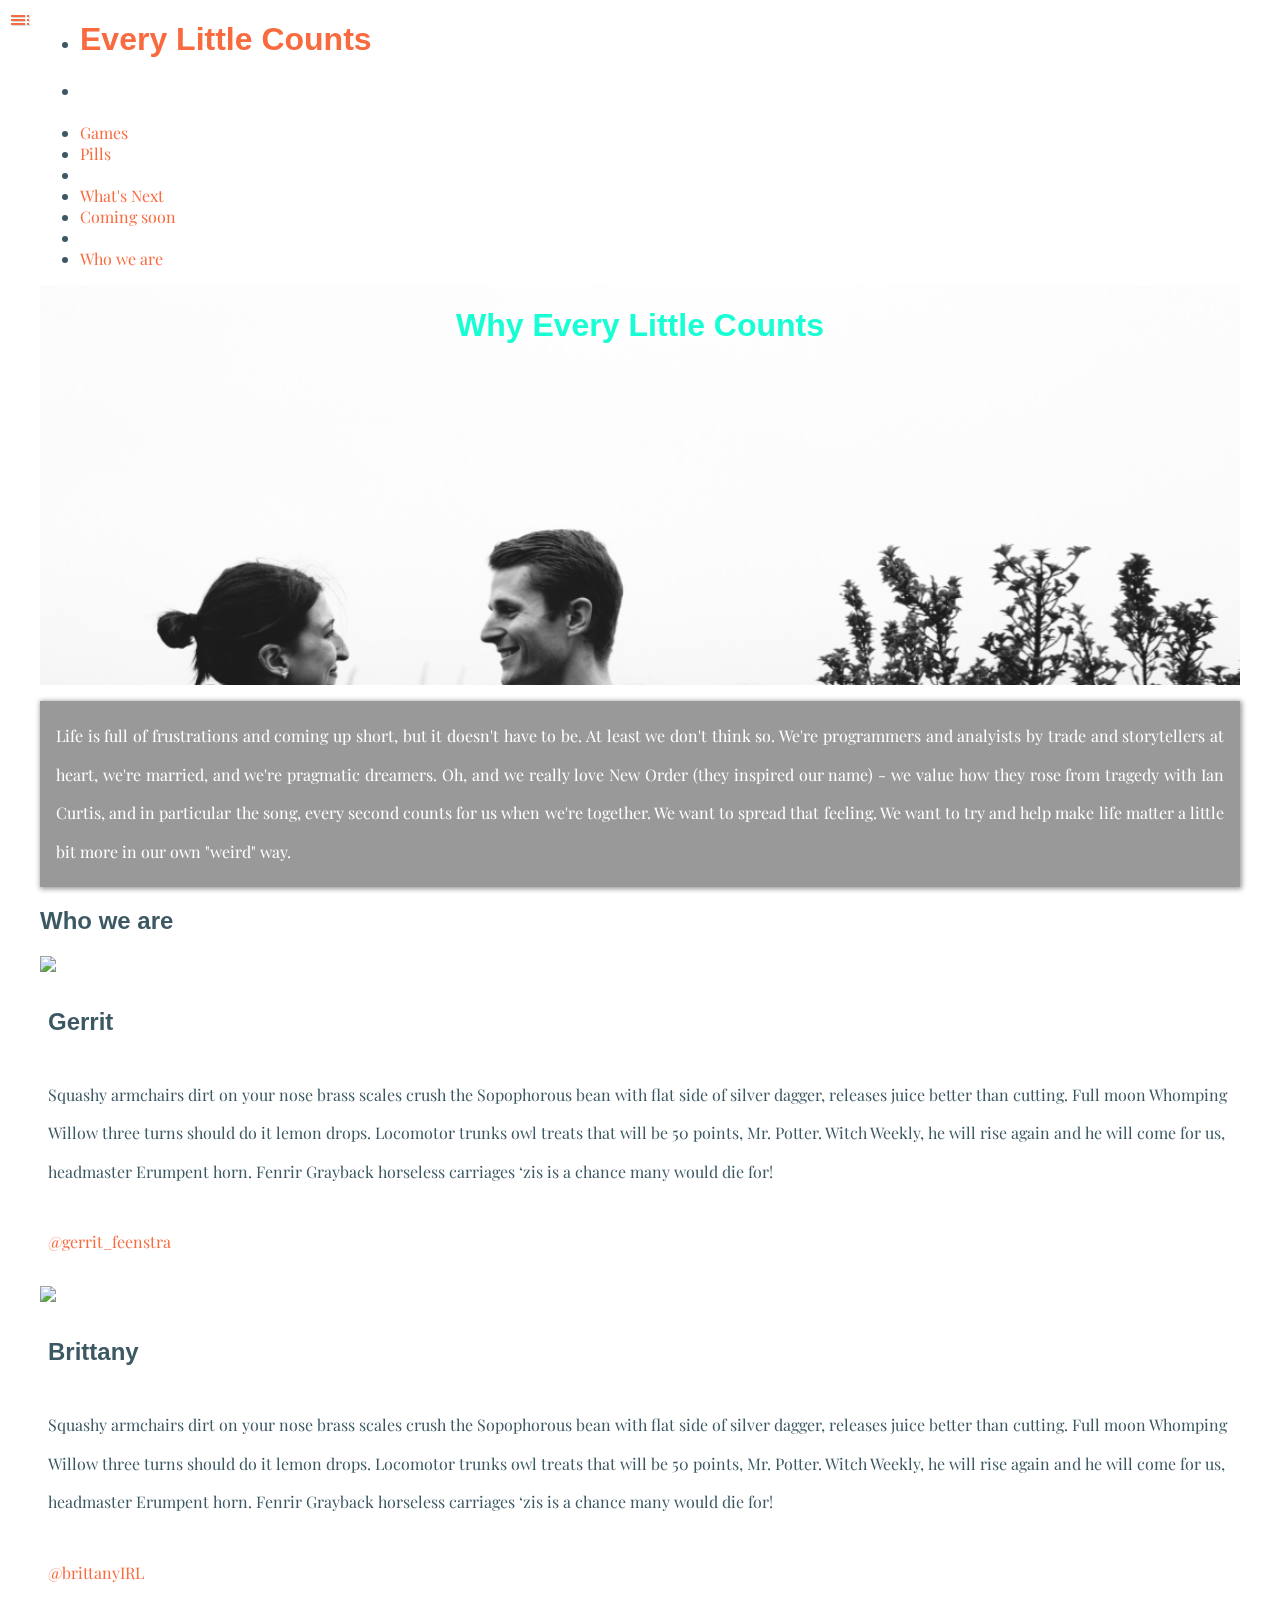
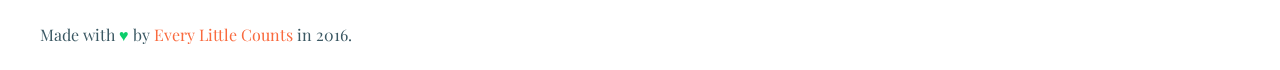
==== about.html @ e907f65f "initial commit, and moving files over from pills" ====
<!DOCTYPE html>
<html>
<head>
	<link rel="shortcut icon" href="/favicon.ico" type="image/x-icon">
	<link rel="icon" href="/favicon.ico" type="image/x-icon">
 	<!-- Compiled and minified CSS -->
  	<link rel="stylesheet" href="https://cdnjs.cloudflare.com/ajax/libs/materialize/0.97.7/css/materialize.min.css">
  	<link href="https://fonts.googleapis.com/icon?family=Material+Icons" rel="stylesheet">

	<link href="https://fonts.googleapis.com/css?family=Muli|Playfair+Display" rel="stylesheet">
	<link rel="stylesheet" type="text/css" href="css/transitions.css">
	<link rel="stylesheet" type="text/css" href="css/styles.css">
	<title>Pills</title>
</head>
<body class="m-scene" id="main">
<div class="page-container scene_element--fadein">
	 <ul id="slide-out" class="side-nav">
	    <li><h1><a href="index.html">Every Little Counts</a></h1></li>
	    <li><div class="divider"></div></li>
	    <li><a class="subheader">Games</a></li>
	    <li><a href="pills.html">Pills</a></li>
	    <li><div class="divider"></div></li>
	    <li><a class="subheader">What's Next</a></li>
	    <li><a href="comingsoon.html">Coming soon</a></li>
	    <li><div class="divider"></div></li>
	    <li><a href="about.html">Who we are</a></li>
    </ul>
    <a href="#" data-activates="slide-out" class="button-collapse nav"><i class="material-icons">toc</i></a>


	<div class="container">
		<header class="about_intro" title="Photo by Amber Zbitnoff">
			<h1>Why Every Little Counts</h1>
		</header>
		<div class="row about_text">
			<div class="col s12 m12 l8 offset-l2">
				<p>Life is full of frustrations and coming up short, but it doesn't have to be. At least we don't think so. We're programmers and analyists by trade and storytellers at heart, we're married, and we're pragmatic dreamers. Oh, and we really love New Order (they inspired our name) - we value how they rose from tragedy with Ian Curtis, and in particular the song, every second counts for us when we're together. We want to spread that feeling. We want to try and help make life matter a little bit more in our own "weird" way. </p>
			</div>
		</div>
		<div class="divider"></div>

		<h2>Who we are</h2>
	<div class="team">
		<div class="row">
			<div class="col s12 m6">
				<img class="responsive-img" src="https://media.giphy.com/media/3orif8FZW8H0Vbj8L6/giphy.gif" />
			
				<h3>Gerrit</h3>
				<p>Squashy armchairs dirt on your nose brass scales crush the Sopophorous bean with flat side of silver dagger, releases juice better than cutting. Full moon Whomping Willow three turns should do it lemon drops. Locomotor trunks owl treats that will be 50 points, Mr. Potter. Witch Weekly, he will rise again and he will come for us, headmaster Erumpent horn. Fenrir Grayback horseless carriages ‘zis is a chance many would die for!</p>
				<p><a href="https://twitter.com/gerrit_feenstra" target="_blank">@gerrit_feenstra</a> </p>
			</div>
			<div class="col s12 m6">
				<img class="responsive-img" src="http://www.pride.com/sites/www.pride.com/files/2016/04/06/sunnydale-high-school-from-buffy-vampire-slayer-1433180185.gif" />

				<h3>Brittany</h3>
				<p>Squashy armchairs dirt on your nose brass scales crush the Sopophorous bean with flat side of silver dagger, releases juice better than cutting. Full moon Whomping Willow three turns should do it lemon drops. Locomotor trunks owl treats that will be 50 points, Mr. Potter. Witch Weekly, he will rise again and he will come for us, headmaster Erumpent horn. Fenrir Grayback horseless carriages ‘zis is a chance many would die for!</p>
				<p><a href="https://twitter.com/BrittanyIRL" target="_blank">@brittanyIRL</a></p>
			</div>
	</div>
</div>
	
	<footer class="row">
		<div class="col s12 left-align">
			<p>Made with <span class="textFlair">&hearts;</span> by <a href="/">Every Little Counts</a> in 2016.</p>
		</div>
	</footer>
</div>

<script src="https://ajax.googleapis.com/ajax/libs/jquery/1.11.3/jquery.min.js"></script>
<!-- Compiled and minified JavaScript -->
<script src="https://cdnjs.cloudflare.com/ajax/libs/materialize/0.97.7/js/materialize.min.js"></script>
<script src="javascript/smoothState.js" type="text/javascript"></script>
<script src="javascript/script.js" type="text/javascript"></script>

</body>
</html>
---- css/transitions.css ----
@keyframes fadeIn {
  0% {
    opacity: 0;
  }

  100% {
    opacity: 1;
  }
}

@keyframes fadeInUp {
  0% {
    opacity: 0;
    transform: translate3d(0, 100%, 0);
  }

  100% {
    opacity: 1;
    transform: none;
  }
}

@keyframes fadeInRight {
  0% {
    opacity: 0;
    transform: translate3d(100%, 0, 0);
  }

  100% {
    opacity: 1;
    transform: none;
  }
}

  /** Basic styles for an animated element */
  .m-scene .scene_element {
    animation-duration: 2s;
    transition-timing-function: ease-in;
    animation-fill-mode: both;

  }

  /** An element that fades in */
  .m-scene .scene_element--fadein {
    animation-name: fadeIn;
  }

  /** An element that fades in and slides up */
  .m-scene .scene_element--fadeinup {
    animation-name: fadeInUp;
  }

  /** An element that fades in and slides from the right */
  .m-scene .scene_element--fadeinright {
    animation-name: fadeInRight;
  }
---- css/styles.css ----
/*Universals */
/* colors https://color.adobe.com/Say-No-To-Drugs-color-theme-7152652/edit/?copy=true&base=2&rule=Custom&selected=1&name=Copy%20of%20Say%20No%20To%20Drugs&mode=rgb&rgbvalues=0.8370390544200936,0.8880263974390742,0.99,0.0470588,0.807843,0.419608,0.85,0.3618469980162587,0.21164627520940205,0.22957440305566051,0.3457447358759545,0.39,0.862745,0.929412,0.192157&swatchOrder=0,1,2,3,4 */
/*****
green: 0CCE6B;
orange: D95C36;
dark gray: 3B5863; (font)
light gray: D5E2FC;

*/

body {
	font-size: 16px;
	color: #3B5863;
	font-family: 'Playfair Display', serif;
}
h1, h2, h3 {
	font-family: 'Questrial', sans-serif;
}
h2 {
	/*color: #0CCE6B;*/
	font-weight: bold;
}

h3 {
	font-size: 1.5rem;
}

a {
	text-decoration: none;
	color: #F96A3E;
}
a:hover {
	text-decoration: none;
	color: #D95C36;
}

p {
	line-height: 2.4rem;
}

.justify {
	text-align: justify;
}

.textFlair {
	color: #0CCE6B;
}

.nav .material-icons {
	text-shadow: 1px 1px 1px rgba(150, 150, 150, 0.4);
}

/* BUTTONS */
button {
	border-radius: 0;
	font-family: 'Questrial', sans-serif;
	margin-bottom: 2rem;
	width: 300px;
}
button.available {
	background-color: #3B5863;
	color: white;
	
}

button.available:hover {
	background-color: #3B5863;
	color: white;
}

button.comingsoon {
	background-color: #D5E2FC;
}

/*navigation */
.nav {
	position: fixed;
	top: 0;
	left: 0;
	margin-left: .5rem;
	margin-top: .5rem;
	z-index: 99;
}
/*container */

.page-container {
	max-width: 1200px;
	margin: 0 auto;
}

/******** homepage specific ********/
@keyframes animate-title {
  0%  { color: #3B5863; }
  30% { color: #D95C36; }
  60% { color: #0CCE6B; }
  90% { color: #3B5863; }
}
@-o-keyframes animate-title{
  0%  { color: #3B5863; }
  30% { color: #D95C36; }
  60% { color: #0CCE6B; }
  90% { color: #3B5863; }
}
@-moz-keyframes animate-title{
  0%  { color: #3B5863; }
  30% { color: #D95C36; }
  60% { color: #0CCE6B; }
  90% { color: #3B5863; }
}
@-webkit-keyframes animate-title{
  0%  { color: #3B5863; }
  30% { color: #D95C36; }
  60% { color: #0CCE6B; }
  90% { color: #3B5863; }
}
.animate-title {
   -webkit-animation: animate-title 10s infinite;
   -moz-animation: animate-title 10s infinite;
   -o-animation: animate-title 10s infinite;
    animation: animate-title 10s infinite;
}

/******** pills specific ********/
/* intro */
.pills_intro {
	min-width: 100%;
	height: 400px;
	background-image: url(../images/pills.gif);
	background-size: cover;
	display: flex;
	justify-content: center;
	align-items: center;
}
.pills_intro h1 {
	text-align: center;
	vertical-align: center;
	font-size: 9rem;
	font-weight: 800;
	mix-blend-mode: saturation; /*overlay is cool too */
	color: #DCED31;  /* Fallback: assume this color ON TOP of image */
}
.downloadsContainer .justify:first-of-type {
	margin-top: 0;
}
/*specific sizing for buttons on pills downloads */

.releaseDate {
	font-size: 1rem;
	font-style: italic;
}

/********about specific ********/
/* intro */
.about_intro {
	min-width: 100%;
	height: 400px;
	background-image: url(../images/dreamteam.jpg);
	background-size: cover;
	display: flex;
	justify-content: center;
	align-items: flex-start;
}

.about_intro h1 {
	color: #0CCE6B;
	mix-blend-mode: hard-light; 
}

.about_text p {
		background-color: rgba(0,0,0,0.4);
		color: white;
		text-align: justify;
		padding: 1rem;
		-webkit-box-shadow: 1px 1px 5px 1px rgba(0,0,0,0.4);
        -moz-box-shadow: 1px 1px 5px 1px rgba(0,0,0,0.4);
		box-shadow: 1px 1px 5px 1px rgba(0,0,0,0.4);
}

.team .responsive-img {
	height: 200px;
}
.team p,
.team h3 {
	padding: .5rem;

}
/*.about_header{
	text-align: center;
	vertical-align: center;
	font-size: 9rem;
	font-weight: 800;
	color: #0CCE6B;  /* Fallback: assume this color ON TOP of image */
}*/
@media (min-width: 993px){
	/*materialize overrides */
	.downloadsContainer .col{
		border-left: .06rem solid #D5E2FC;
		padding-left: 1.5rem;
	}
	.downloadsContainer h2 {
		padding-left: .5rem;
	}
	.downloadsContainer p:first-of-type {
		margin-top: 0;
	}
	.container {
		width: 80%;
	}
	.aboutContainer .col{
		padding-right: 1.5rem;
	}

	.col h3 {
		margin-top: 0;
	}
}
@media (max-width: 500px){
	/*control size of header image on mobile */
	.pills_intro {
		max-height: 200px;
	}
}
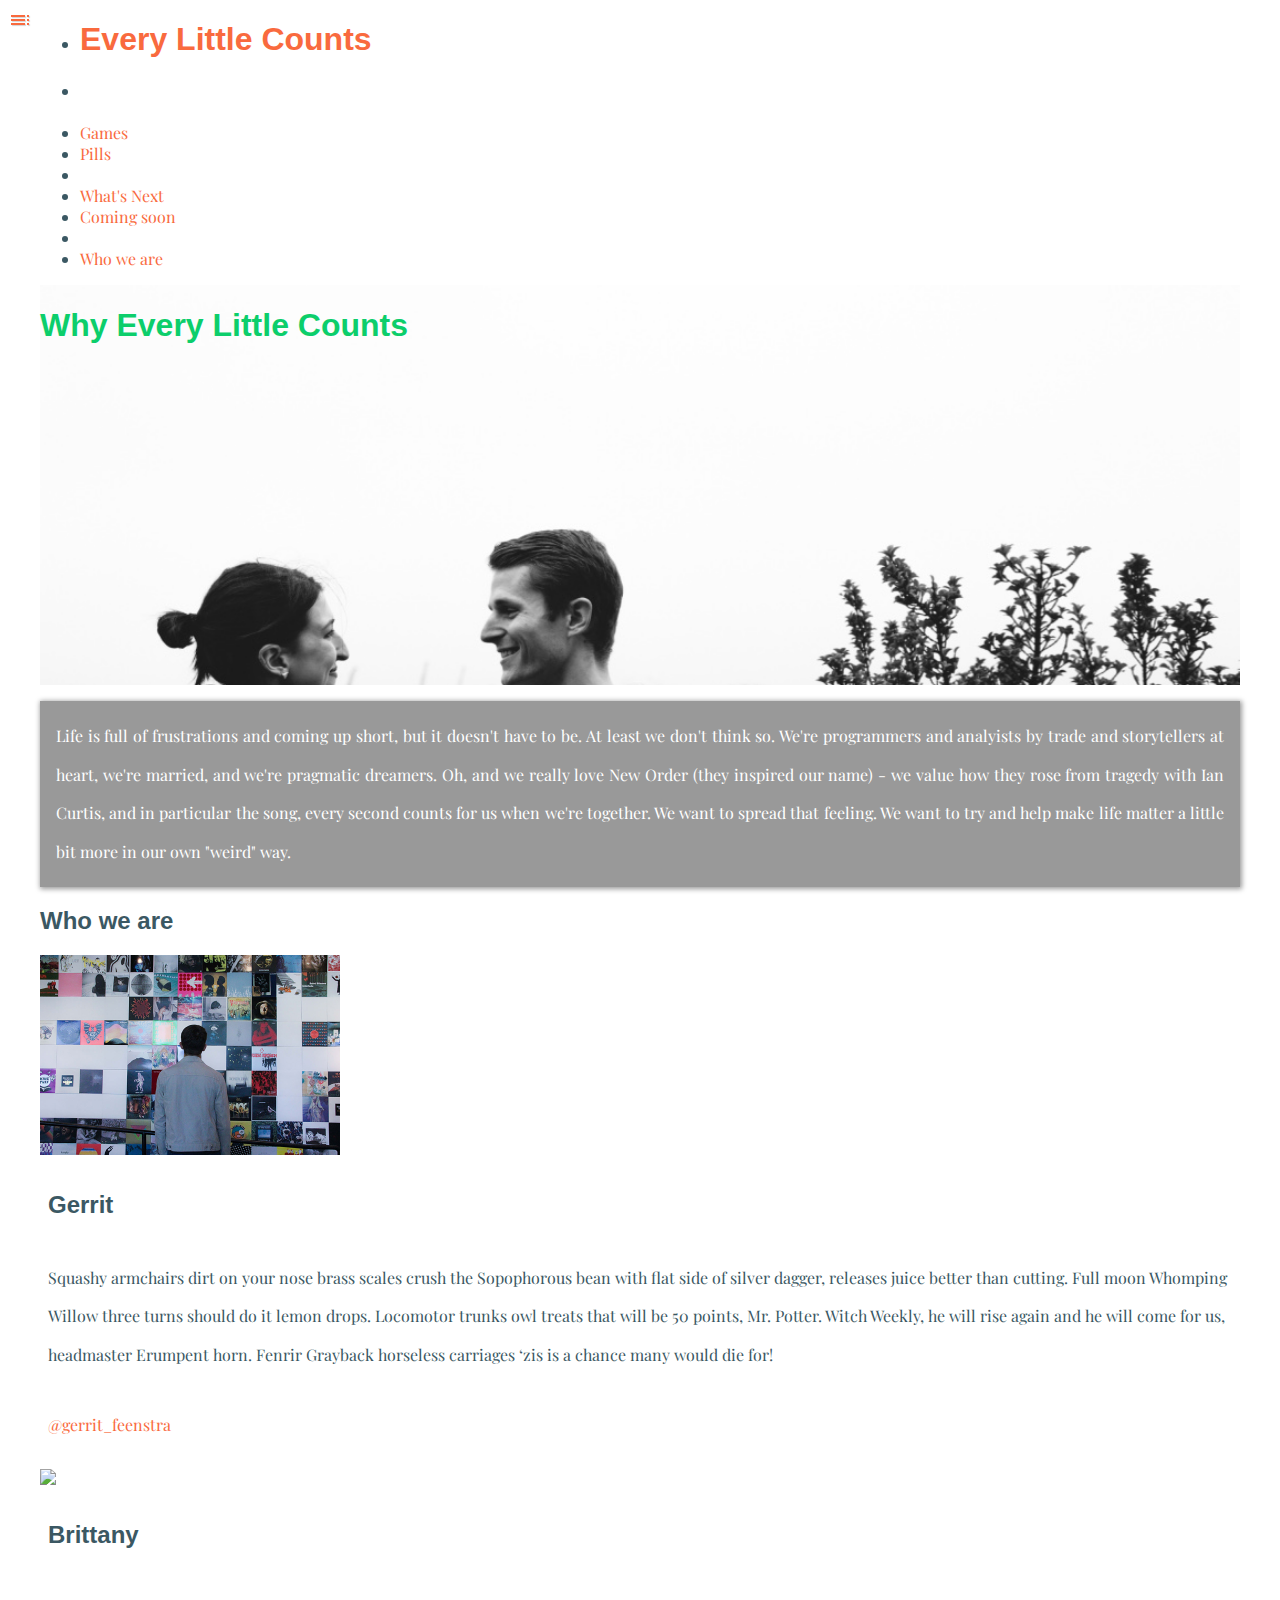
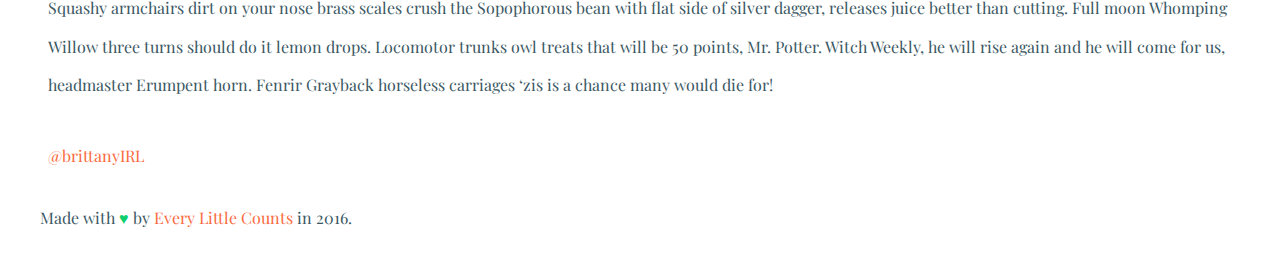
==== commit 02b3d26f: "swapping gerrit photo" ====
--- a/about.html
+++ b/about.html
@@ -43,7 +43,7 @@
 	<div class="team">
 		<div class="row">
 			<div class="col s12 m6">
-				<img class="responsive-img" src="https://media.giphy.com/media/3orif8FZW8H0Vbj8L6/giphy.gif" />
+				<img class="responsive-img" src="images/gerrit.jpg" />
 			
 				<h3>Gerrit</h3>
 				<p>Squashy armchairs dirt on your nose brass scales crush the Sopophorous bean with flat side of silver dagger, releases juice better than cutting. Full moon Whomping Willow three turns should do it lemon drops. Locomotor trunks owl treats that will be 50 points, Mr. Potter. Witch Weekly, he will rise again and he will come for us, headmaster Erumpent horn. Fenrir Grayback horseless carriages ‘zis is a chance many would die for!</p>
--- a/css/styles.css
+++ b/css/styles.css
@@ -157,13 +157,13 @@
 	background-image: url(../images/dreamteam.jpg);
 	background-size: cover;
 	display: flex;
-	justify-content: center;
+	justify-content: flex-start;
 	align-items: flex-start;
 }
 
 .about_intro h1 {
 	color: #0CCE6B;
-	mix-blend-mode: hard-light; 
+	//mix-blend-mode: hard-light; 
 }
 
 .about_text p {
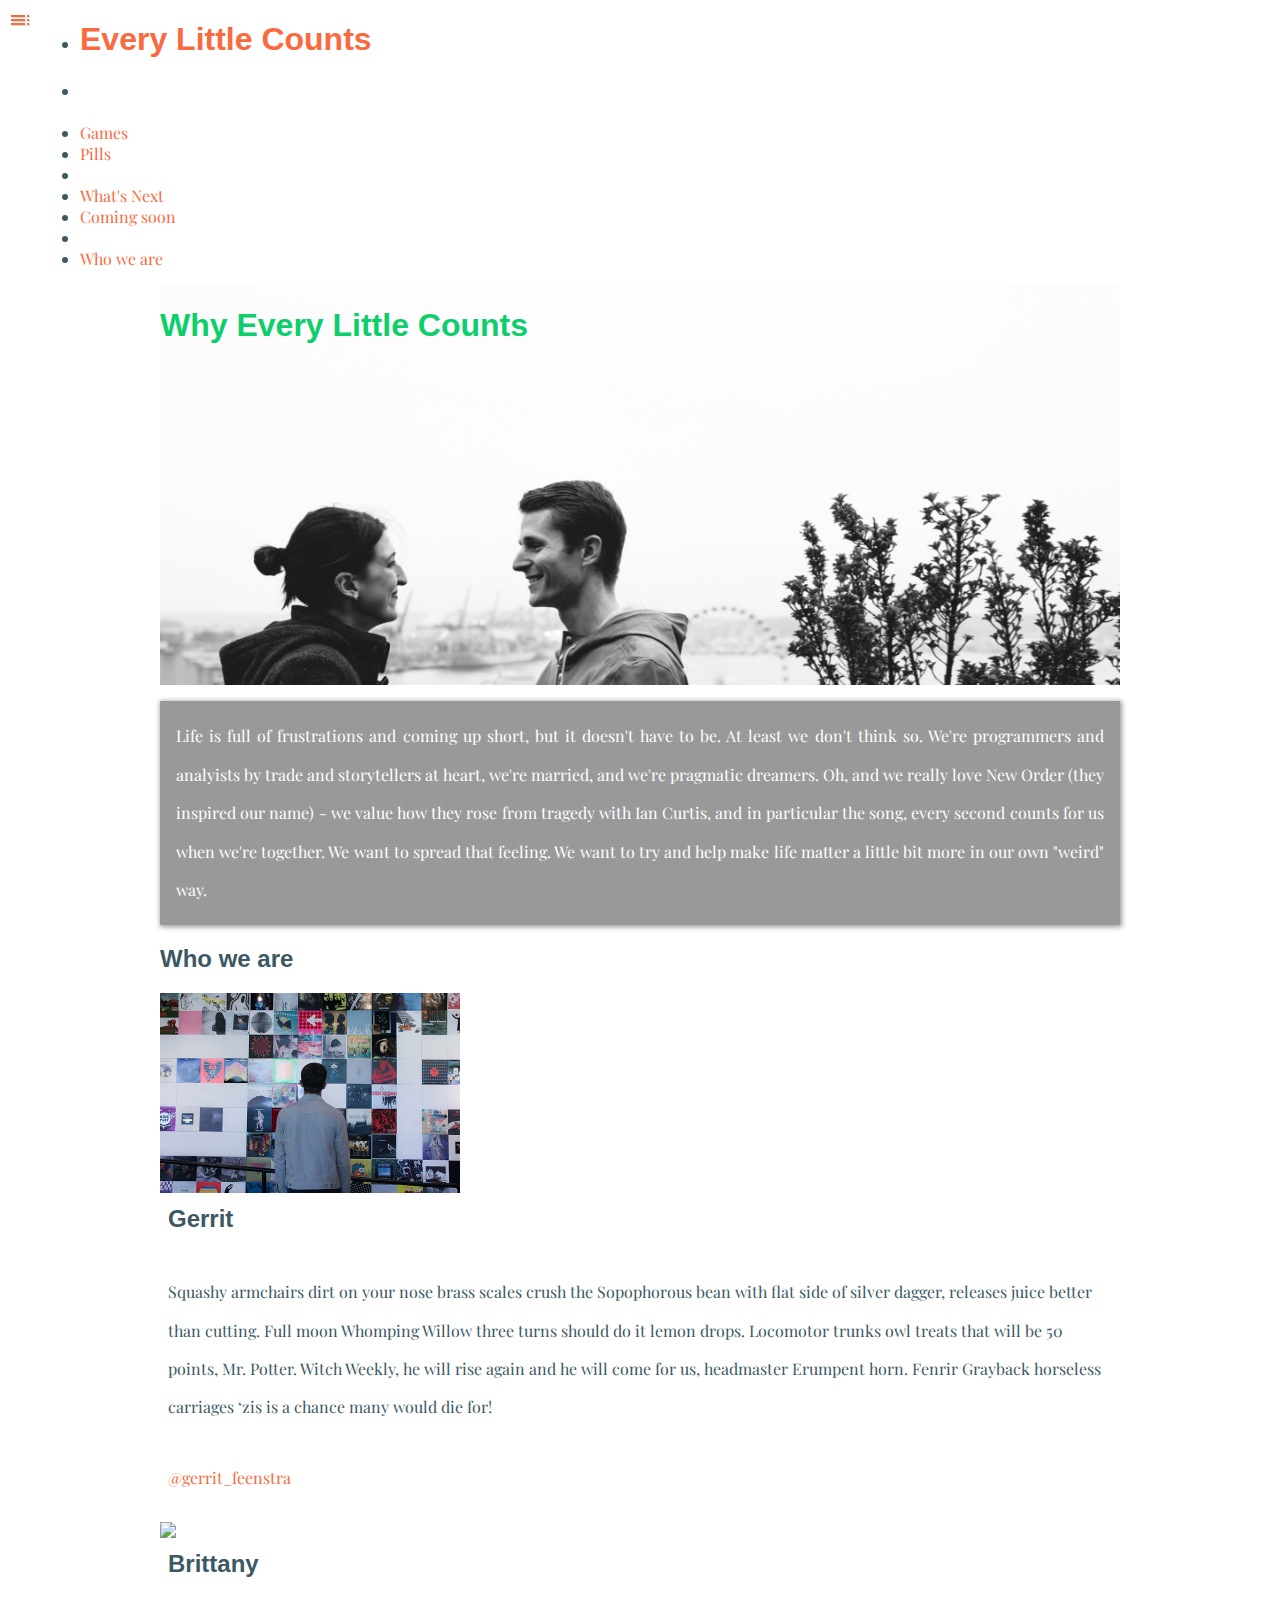
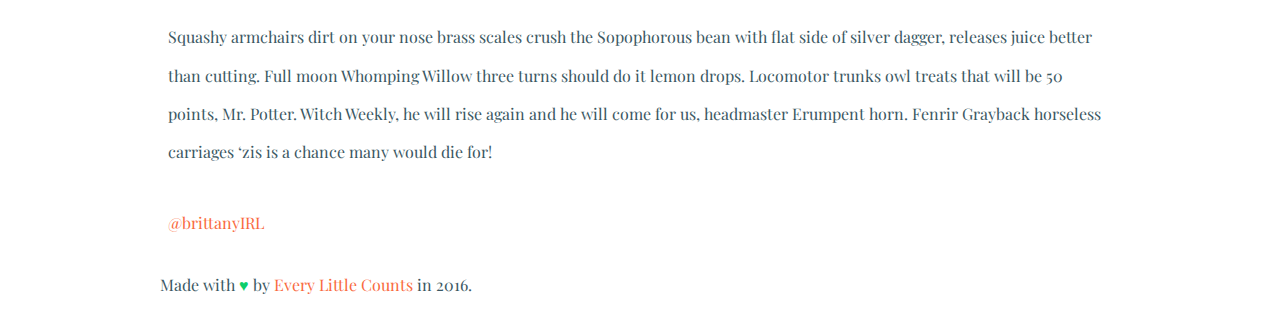
==== commit 0998cd45: "adding media queries for small screen sizes and making menu icon larger" ====
--- a/about.html
+++ b/about.html
@@ -25,7 +25,7 @@
 	    <li><div class="divider"></div></li>
 	    <li><a href="about.html">Who we are</a></li>
     </ul>
-    <a href="#" data-activates="slide-out" class="button-collapse nav"><i class="material-icons">toc</i></a>
+    <a href="#" data-activates="slide-out" class="button-collapse nav"><i class="small material-icons">toc</i></a>
 
 
 	<div class="container">
--- a/css/styles.css
+++ b/css/styles.css
@@ -163,7 +163,6 @@
 
 .about_intro h1 {
 	color: #0CCE6B;
-	//mix-blend-mode: hard-light; 
 }
 
 .about_text p {
@@ -190,7 +189,7 @@
 	font-size: 9rem;
 	font-weight: 800;
 	color: #0CCE6B;  /* Fallback: assume this color ON TOP of image */
-}*/
+/*}*/
 @media (min-width: 993px){
 	/*materialize overrides */
 	.downloadsContainer .col{
@@ -205,6 +204,7 @@
 	}
 	.container {
 		width: 80%;
+		margin: 0 auto;
 	}
 	.aboutContainer .col{
 		padding-right: 1.5rem;
@@ -214,9 +214,30 @@
 		margin-top: 0;
 	}
 }
+
+@media (max-width: 630px){
+	.container {
+		width: 80%;
+		margin: 0 auto;
+	}
+	h1 {
+		font-size: 3.2rem;
+	}
+	h2 {
+		font-size: 2.5rem;
+	}
+	.about_intro h1 {
+		font-size: 3.2rem;
+	}
+	p {
+		text-align: justify;
+	}
+}
+
 @media (max-width: 500px){
 	/*control size of header image on mobile */
-	.pills_intro {
+	.pills_intro,
+	.about_intro {
 		max-height: 200px;
 	}
 }
